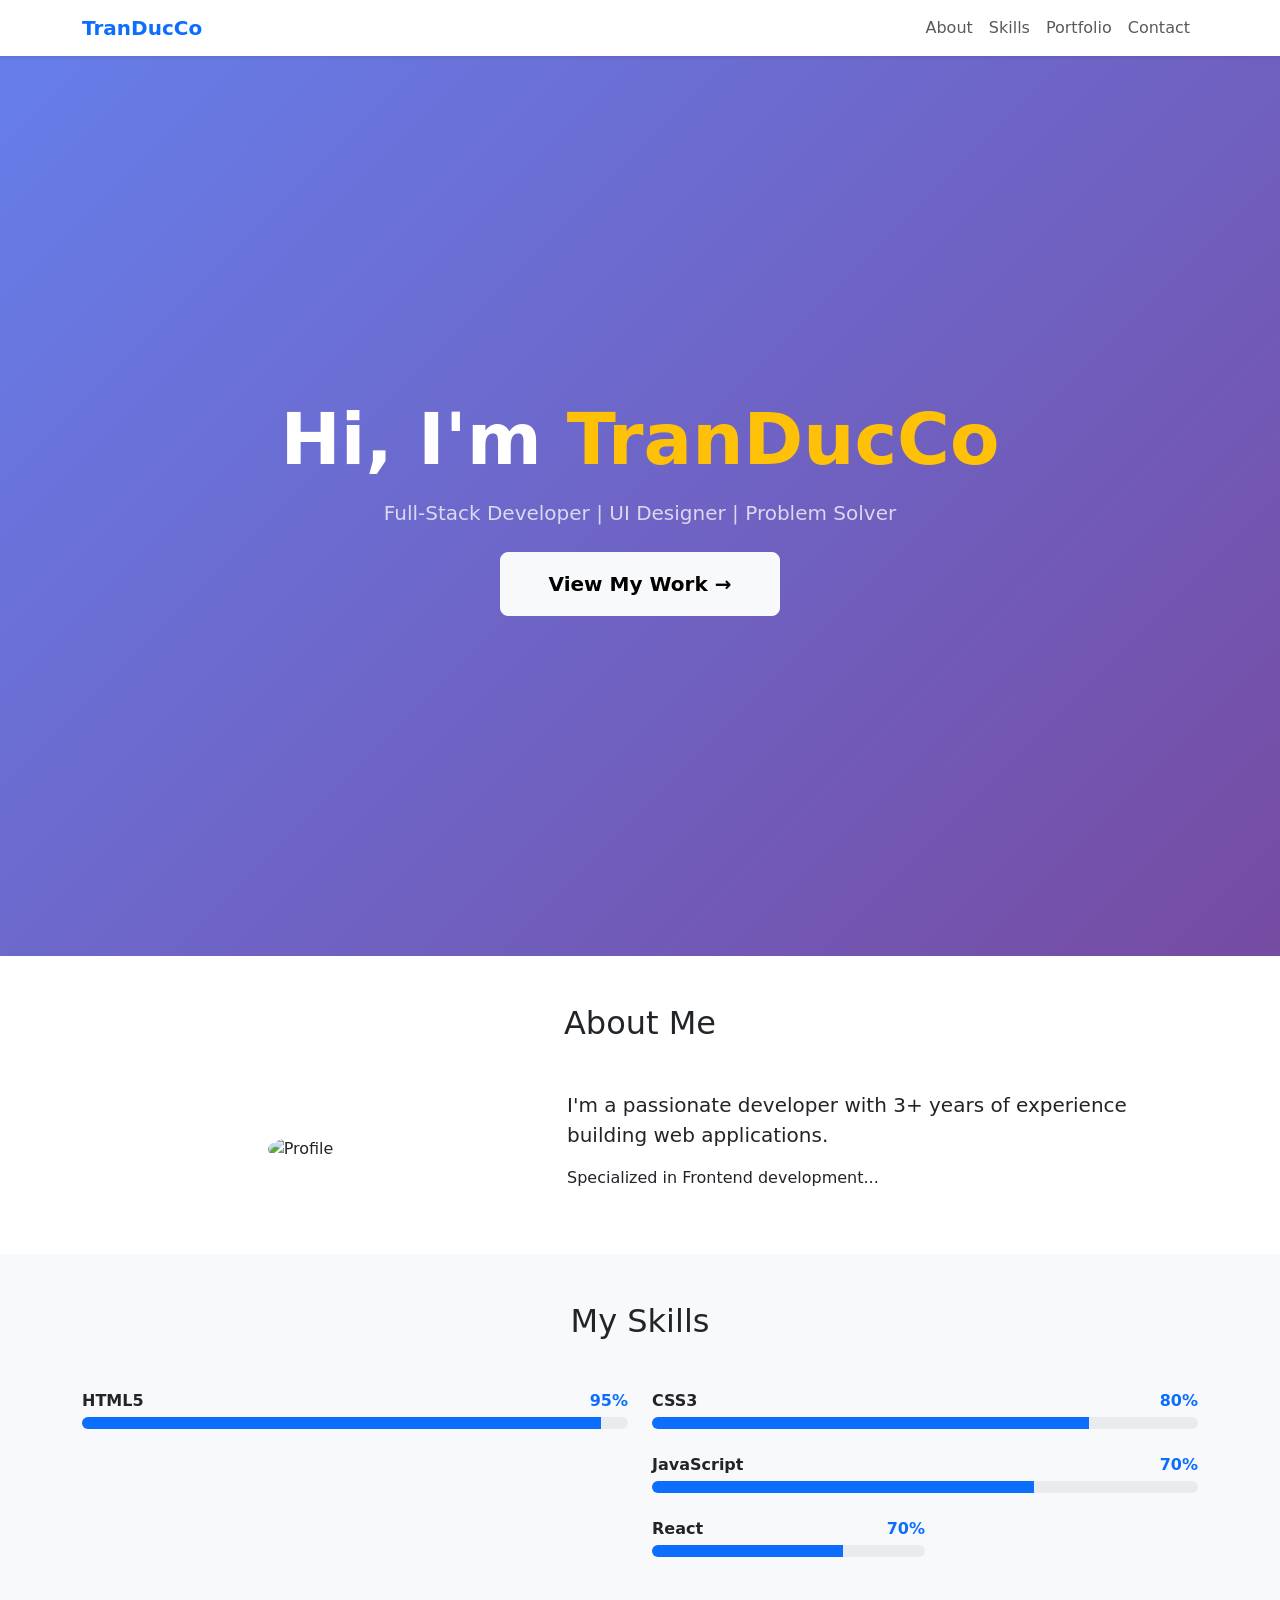
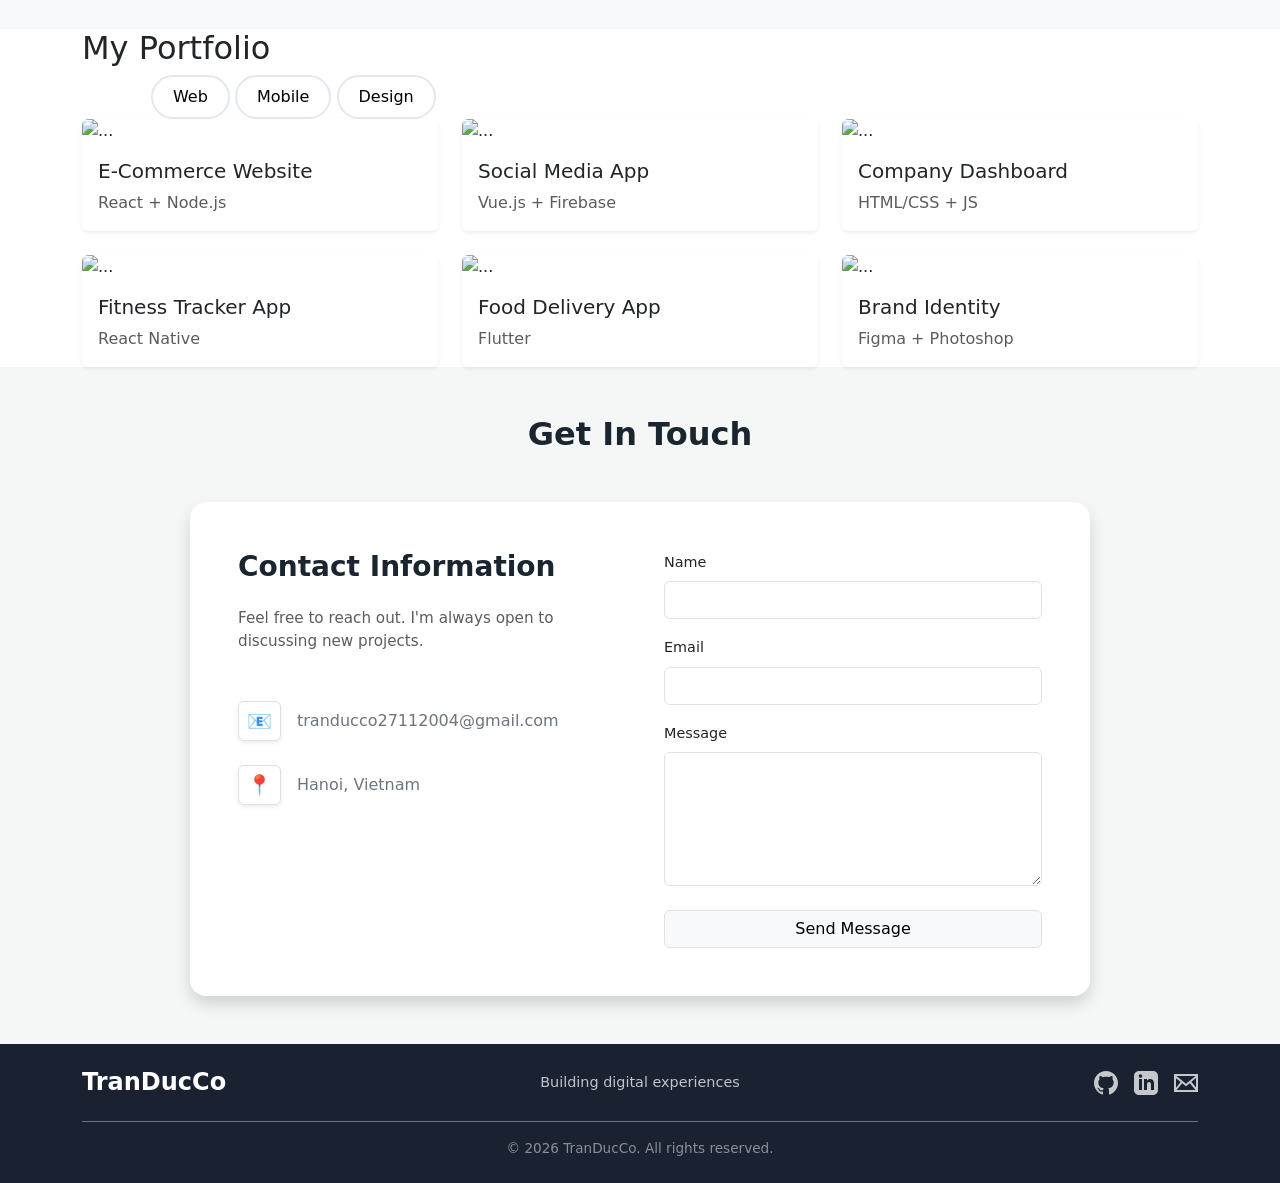
==== projects/portfolio_js/index.html @ dce64a25 "[DOM] Select all filter buttons and portfolio items" ====
<!DOCTYPE html>
<html lang="en">
<head>
    <meta charset="UTF-8">
    <meta name="viewport" content="width=device-width, initial-scale=1.0">
    <title>My Portfolio</title>
    <link rel="stylesheet" href="css/styles.css">
    <link rel="stylesheet" href="css/variables.css">
    <link rel="stylesheet" href="css/base.css">
    <link rel="stylesheet" href="css/header.css">
    <link rel="stylesheet" href="css/hero.css">
    <link rel="stylesheet" href="css/skills.css">
    <link rel="stylesheet" href="css/about.css"> 
    <link rel="stylesheet" href="css/portfolio.css"> 
    <link rel="stylesheet" href="css/contact.css">
    <link rel="stylesheet" href="css/footer.css">
    <link href="https://cdn.jsdelivr.net/npm/bootstrap@5.3.2/dist/css/bootstrap.min.css" rel="stylesheet">
    <link href="https://cdn.jsdelivr.net/npm/bootstrap-icons@1.11.0/font/bootstrap-icons.css" rel="stylesheet">
</head>
<body>

    <!-- Header Navigation -->
    <header>
    <nav class="navbar navbar-expand-lg navbar-light bg-white sticky-top shadow-sm">
        <div class="container">
            <a class="navbar-brand fw-bold text-primary" href="#">TranDucCo</a>
            <button class="navbar-toggler" type="button" 
                    data-bs-toggle="collapse" 
                    data-bs-target="#navbarNav"
                    aria-controls="navbarNav" 
                    aria-expanded="false" 
                    aria-label="Toggle navigation">
                <span class="navbar-toggler-icon"></span>
            </button>
            <div class="collapse navbar-collapse" id="navbarNav">
                <ul class="navbar-nav ms-auto">
                    <li class="nav-item"><a class="nav-link" href="#about">About</a></li>
                    <li class="nav-item"><a class="nav-link" href="#skills">Skills</a></li>
                    <li class="nav-item"><a class="nav-link" href="#portfolio">Portfolio</a></li>
                    <li class="nav-item"><a class="nav-link" href="#contact">Contact</a></li>
                </ul>
            </div>
        </div>
    </nav>
    </header>

    <!-- Hero Section -->
    <section class="min-vh-100 d-flex align-items-center justify-content-center text-center text-white"
            style="background: linear-gradient(135deg, #667eea 0%, #764ba2 100%);">
        <div class="container">
            <h1 class="display-2 fw-bold mb-3">
                Hi, I'm <span class="text-warning">TranDucCo</span>
            </h1>
            <p class="lead mb-4 opacity-75">Full-Stack Developer | UI Designer | Problem Solver</p>
            <a href="#portfolio" class="btn btn-light btn-lg px-5 py-3 fw-semibold">
                View My Work →
            </a>
        </div>
    </section>
    <!-- About Section -->
    <section id="about" class="py-5">
        <div class="container">
            <h2 class="text-center mb-5">About Me</h2>
            <div class="row align-items-center g-5">
                <div class="col-lg-5 text-center">
                    <img src="/session_1_html_css/projects/portfolio_site/img/avatar.jpg" class="rounded-circle img-fluid"  alt="Profile" style="max-width: 300px;">
                </div>
                <div class="col-lg-7">
                    <p class="lead">I'm a passionate developer with 3+ years of experience building web applications.</p>
                    <p>Specialized in Frontend development...</p>
                </div>
            </div>
        </div>
    </section>
    <!-- Skills Section -->
    <section id="skills" class="py-5 bg-light">
        <div class="container">
            <h2 class="text-center mb-5">My Skills</h2>
            <div class="row g-4">
                <div class="col-md-6">
                    <div class="mb-4">
                        <div class="d-flex justify-content-between mb-1">
                            <span class="fw-semibold">HTML5</span>
                            <span class="text-primary fw-semibold">95%</span>
                        </div>
                        <div class="progress" style="height: 12px;">
                            <div class="progress-bar bg-primary" style="width: 95%"></div>
                        </div>
                    </div>
                </div>
                <div class="col-md-6">
                        <div class="mb-4">
                            <div class="d-flex justify-content-between mb-1">
                                <span class="fw-semibold">CSS3</span>
                                <span class="text-primary fw-semibold">80%</span>
                            </div>
                            <div class="progress" style="height: 12px;">
                                <div class="progress-bar bg-primary" style="width: 80%"></div>
                            </div>
                        </div>
                <div class="col-md-6"></div>
                        <div class="mb-4">
                            <div class="d-flex justify-content-between mb-1">
                                <span class="fw-semibold">JavaScript</span>
                                <span class="text-primary fw-semibold">70%</span>
                            </div>
                            <div class="progress" style="height: 12px;">
                                <div class="progress-bar bg-primary" style="width: 70%"></div>
                            </div>
                        </div>
                <div class="col-md-6">
                        <div class="mb-4">
                            <div class="d-flex justify-content-between mb-1">
                                <span class="fw-semibold">React</span>
                                <span class="text-primary fw-semibold">70%</span>
                            </div>
                            <div class="progress" style="height: 12px;">
                                <div class="progress-bar bg-primary" style="width: 70%"></div>
                            </div>
                <!-- Thêm CSS, JS, React -->
            </div>
        </div>
    </section>

    <!-- Portfolio Section -->
    <!-- 5. Portfolio Section -->
    <section id="portfolio" class="portfolio-section">
        <div class="container">
            <h2 class="section-title">My Portfolio</h2>
            
            <!-- Filter Buttons -->
            <div class="portfolio-filters">
                <button class="filter-btn active">All</button>
                <button class="filter-btn">Web</button>
                <button class="filter-btn">Mobile</button>
                <button class="filter-btn">Design</button>
            </div>

            <!-- Portfolio Grid -->
                <div class="row g-4">
                        <div class="portfolio-item col-12 col-md-6 col-lg-4" data-category="web">
                            <div class="card h-100 shadow-sm border-0 overflow-hidden">
                                <img src="/session_1_html_css/projects/portfolio_site/img/bg1.jpg" class="card-img-top" alt="...">
                                <div class="card-body">
                                    <h5 class="card-title">E-Commerce Website</h5>
                                    <p class="card-text text-muted">React + Node.js</p>
                                </div>
                            </div>
                        </div>
                        <div class="portfolio-item col-12 col-md-6 col-lg-4" data-category="web">
                            <div class="card h-100 shadow-sm border-0 overflow-hidden">
                                <img src="/session_1_html_css/projects/portfolio_site/img/bg2.jpg" class="card-img-top" alt="...">
                                <div class="card-body">
                                    <h5 class="card-title">Social Media App</h5>
                                    <p class="card-text text-muted">Vue.js + Firebase</p>
                                </div>
                            </div>
                        </div>
                        <div class="portfolio-item col-12 col-md-6 col-lg-4" data-category="web">
                            <div class="card h-100 shadow-sm border-0 overflow-hidden">
                                <img src="/session_1_html_css/projects/portfolio_site/img/bg3.jpg" class="card-img-top" alt="...">
                                <div class="card-body">
                                    <h5 class="card-title">Company Dashboard</h5>
                                    <p class="card-text text-muted">HTML/CSS + JS</p>
                                </div>
                            </div>
                        </div>
                        <div class="portfolio-item col-12 col-md-6 col-lg-4" data-category="mobile">
                            <div class="card h-100 shadow-sm border-0 overflow-hidden">
                                <img src="/session_1_html_css/projects/portfolio_site/img/bg4.jpg" class="card-img-top" alt="...">
                                <div class="card-body">
                                    <h5 class="card-title">Fitness Tracker App</h5>
                                    <p class="card-text text-muted">React Native</p>
                                </div>
                            </div>
                        </div>
                        <div class="portfolio-item col-12 col-md-6 col-lg-4" data-category="design">
                            <div class="card h-100 shadow-sm border-0 overflow-hidden">
                                <img src="/session_1_html_css/projects/portfolio_site/img/bg5.jpg" class="card-img-top" alt="...">
                                <div class="card-body">
                                    <h5 class="card-title">Food Delivery App</h5>
                                    <p class="card-text text-muted">Flutter</p>
                                </div>
                            </div>
                        </div>
                        <div class="portfolio-item col-12 col-md-6 col-lg-4" data-category="web">
                            <div class="card h-100 shadow-sm border-0 overflow-hidden">
                                <img src="/session_1_html_css/projects/portfolio_site/img/bg6.jpg" class="card-img-top" alt="...">
                                <div class="card-body">
                                    <h5 class="card-title">Brand Identity</h5>
                                    <p class="card-text text-muted">Figma + Photoshop</p>
                                </div>
                            </div>
                        </div>
                    </div>
                </div>
                
            </div>
        </div>

    <!-- 6. Contact Section -->
    <!-- Contact Section -->
    <section id="contact" class="py-5" style="background-color: #f4f7f6;">
        <div class="container">
            <h2 class="text-center fw-bold mb-5" style="color: #1a2530;">Get In Touch</h2>
            
            <!-- Contact Card Wrapper -->
            <div class="bg-white rounded-4 shadow p-4 p-md-5 mx-auto" style="max-width: 900px;">
                <div class="row g-5">
                    
                    <!-- Contact Info -->
                    <div class="col-md-6">
                        <h3 class="fw-bold mb-4" style="color: #1a2530;">Contact Information</h3>
                        <p class="text-muted mb-5" style="font-size: 0.95rem;">
                            Feel free to reach out. I'm always open to discussing new projects.
                        </p>
                        
                        <div class="d-flex align-items-center mb-4">
                            <span class="fs-5 me-3 border rounded px-2 py-1 shadow-sm">📧</span>
                            <span class="text-secondary">tranducco27112004@gmail.com</span>
                        </div>
                        <div class="d-flex align-items-center">
                            <span class="fs-5 me-3 border rounded px-2 py-1 shadow-sm">📍</span>
                            <span class="text-secondary">Hanoi, Vietnam</span>
                        </div>
                    </div>

                    <!-- Contact Form -->
                    <div class="col-md-6">
                        <form>
                            <div class="mb-3">
                                <label for="name" class="form-label fw-medium" style="font-size: 0.9rem;">Name</label>
                                <input type="text" class="form-control" id="name" name="name" required>
                            </div>
                            <div class="mb-3">
                                <label for="email" class="form-label fw-medium" style="font-size: 0.9rem;">Email</label>
                                <input type="email" class="form-control" id="email" name="email" required>
                            </div>
                            <div class="mb-4">
                                <label for="message" class="form-label fw-medium" style="font-size: 0.9rem;">Message</label>
                                <textarea class="form-control" id="message" name="message" rows="5" required></textarea>
                            </div>
                            <button type="submit" class="btn fw-medium w-100" style="background-color: #f8f9fa; border: 1px solid #dee2e6; color: #000;">Send Message</button>
                        </form>
                    </div>
                    
                </div>
            </div>
        </div>
    </section>

    <!-- Footer Section -->
    <footer class="py-4" style="background-color: #1a2232;">
        <div class="container">
            <div class="row align-items-center">
                
                <!-- Footer Logo -->
                <div class="col-md-4 text-center text-md-start mb-3 mb-md-0">
                    <h4 class="text-white fw-bold mb-0">TranDucCo</h4>
                </div>
                
                <!-- Footer Tagline -->
                <div class="col-md-4 text-center mb-3 mb-md-0">
                    <p class="text-light opacity-75 mb-0" style="font-size: 0.9rem;">Building digital experiences</p>
                </div>
                
                <!-- Social Links -->
                <div class="col-md-4 d-flex justify-content-center justify-content-md-end gap-3">
                    <!-- GitHub -->
                    <a href="#" class="text-white opacity-75 text-decoration-none" aria-label="GitHub">
                        <svg width="24" height="24" viewBox="0 0 24 24" fill="currentColor">
                            <path d="M12 0c-6.626 0-12 5.373-12 12 0 5.302 3.438 9.8 8.207 11.387.599.111.793-.261.793-.577v-2.234c-3.338.726-4.033-1.416-4.033-1.416-.546-1.387-1.333-1.756-1.333-1.756-1.089-.745.083-.729.083-.729 1.205.084 1.839 1.237 1.839 1.237 1.07 1.834 2.807 1.304 3.492.997.107-.775.418-1.305.762-1.604-2.665-.305-5.467-1.334-5.467-5.931 0-1.311.469-2.381 1.236-3.221-.124-.303-.535-1.524.117-3.176 0 0 1.008-.322 3.301 1.23.957-.266 1.983-.399 3.003-.404 1.02.005 2.047.138 3.006.404 2.291-1.552 3.297-1.23 3.297-1.23.653 1.653.242 2.874.118 3.176.77.84 1.235 1.911 1.235 3.221 0 4.609-2.807 5.624-5.479 5.921.43.372.823 1.102.823 2.222v3.293c0 .319.192.694.801.576 4.765-1.589 8.199-6.086 8.199-11.386 0-6.627-5.373-12-12-12z"/>
                        </svg>
                    </a>
                    <!-- LinkedIn -->
                    <a href="#" class="text-white opacity-75 text-decoration-none" aria-label="LinkedIn">
                        <svg width="24" height="24" viewBox="0 0 24 24" fill="currentColor">
                            <path d="M19 0h-14c-2.761 0-5 2.239-5 5v14c0 2.761 2.239 5 5 5h14c2.762 0 5-2.239 5-5v-14c0-2.761-2.238-5-5-5zm-11 19h-3v-11h3v11zm-1.5-12.268c-.966 0-1.75-.79-1.75-1.764s.784-1.764 1.75-1.764 1.75.79 1.75 1.764-.783 1.764-1.75 1.764zm13.5 12.268h-3v-5.604c0-3.368-4-3.113-4 0v5.604h-3v-11h3v1.765c1.396-2.586 7-2.777 7 2.476v6.759z"/>
                        </svg>
                    </a>
                    <!-- Email -->
                    <a href="#" class="text-white opacity-75 text-decoration-none" aria-label="Email">
                        <svg width="24" height="24" viewBox="0 0 24 24" fill="currentColor">
                            <path d="M0 3v18h24v-18h-24zm6.623 7.929l-4.623 5.712v-9.458l4.623 3.746zm-4.141-5.929h19.035l-9.517 7.713-9.518-7.713zm5.694 7.188l3.824 3.099 3.83-3.104 5.612 6.817h-18.89l5.624-6.812zm9.201-1.451l4.623-3.747v9.473l-4.623-5.726z"/>
                        </svg>
                    </a>
                </div>
            </div>
            
            <!-- Copyright -->
            <div class="mt-4 pt-3 border-top border-secondary text-center">
                <p class="text-light opacity-50 mb-0" style="font-size: 0.85rem;">&copy; 2026 TranDucCo. All rights reserved.</p>
            </div>
        </div>
    </footer>
    <script src="js/main.js"></script>
    <script src="https://cdn.jsdelivr.net/npm/bootstrap@5.3.2/dist/js/bootstrap.bundle.min.js"></script>
</body>
</html>
---- projects/portfolio_js/css/styles.css ----
.filter-btn {
    padding: 8px 20px;
    border: 2px solid #e2e8f0;
    background: white;
    border-radius: 25px;
    cursor: pointer;
    font-weight: 500;
    transition: all 0.3s ease;
}

.filter-btn:hover {
    border-color: var(--color-primary);
    color: var(--color-primary);
}

.filter-btn.active {
    background: var(--color-primary);
    border-color: var(--color-primary);
    color: white;
}
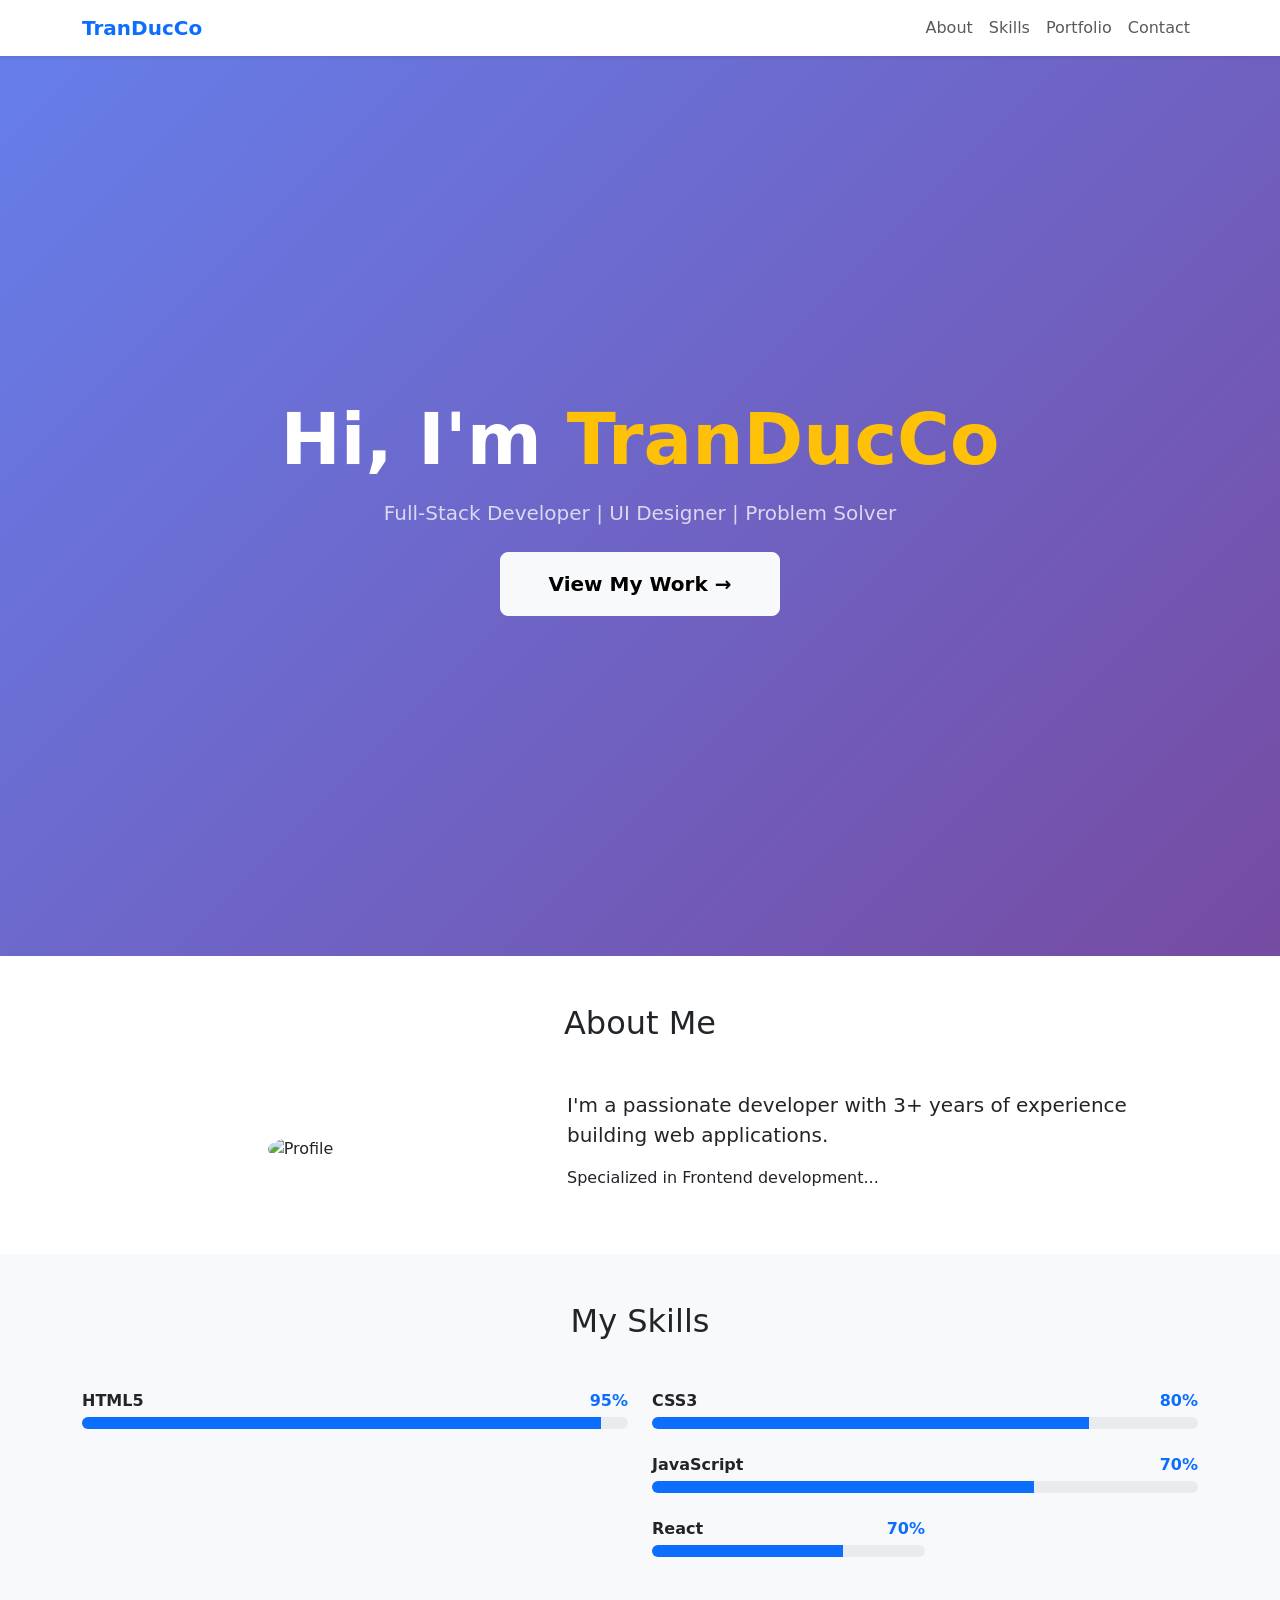
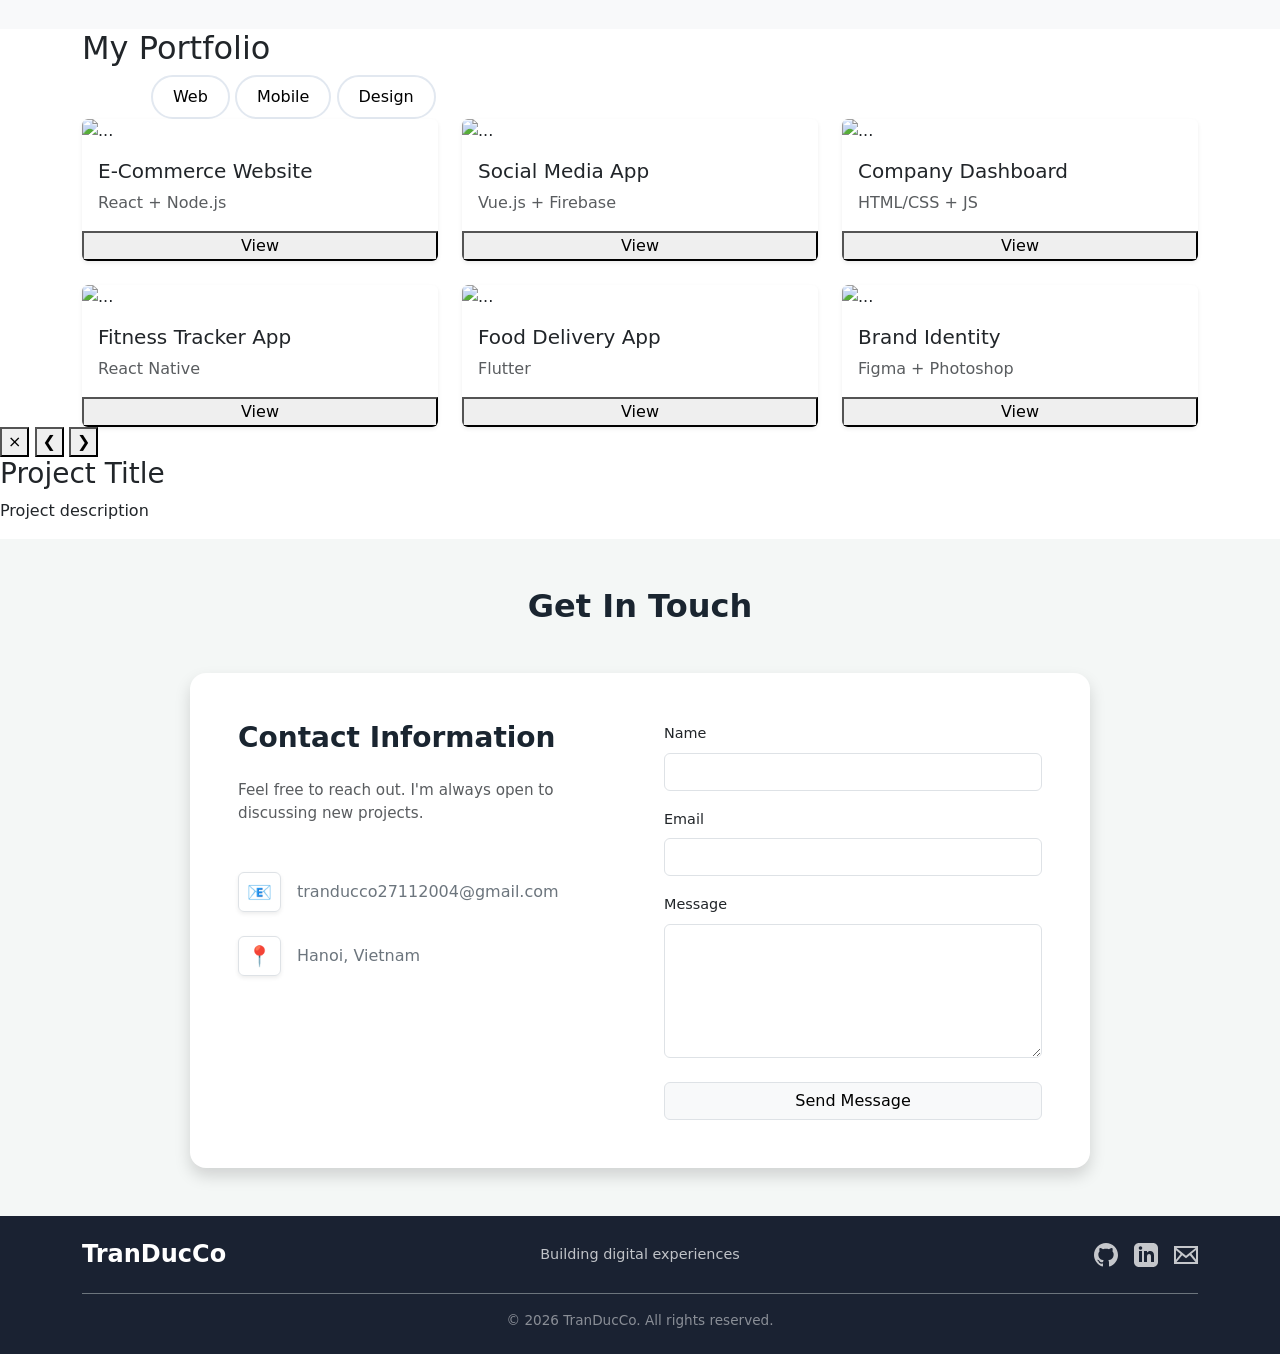
==== commit e05a79f0: "[DOM] Create lightbox overlay element dynamically" ====
--- a/projects/portfolio_js/index.html
+++ b/projects/portfolio_js/index.html
@@ -130,10 +130,10 @@
             
             <!-- Filter Buttons -->
             <div class="portfolio-filters">
-                <button class="filter-btn active">All</button>
-                <button class="filter-btn">Web</button>
-                <button class="filter-btn">Mobile</button>
-                <button class="filter-btn">Design</button>
+                <button class="filter-btn active" data-filter="all">All</button>
+                <button class="filter-btn" data-filter="web">Web</button>
+                <button class="filter-btn" data-filter="mobile">Mobile</button>
+                <button class="filter-btn" data-filter="design">Design</button>
             </div>
 
             <!-- Portfolio Grid -->
@@ -145,6 +145,7 @@
                                     <h5 class="card-title">E-Commerce Website</h5>
                                     <p class="card-text text-muted">React + Node.js</p>
                                 </div>
+                                <button class="lightbox-trigger" data-index="0">View</button>
                             </div>
                         </div>
                         <div class="portfolio-item col-12 col-md-6 col-lg-4" data-category="web">
@@ -154,6 +155,7 @@
                                     <h5 class="card-title">Social Media App</h5>
                                     <p class="card-text text-muted">Vue.js + Firebase</p>
                                 </div>
+                                <button class="lightbox-trigger" data-index="1">View</button>
                             </div>
                         </div>
                         <div class="portfolio-item col-12 col-md-6 col-lg-4" data-category="web">
@@ -163,6 +165,7 @@
                                     <h5 class="card-title">Company Dashboard</h5>
                                     <p class="card-text text-muted">HTML/CSS + JS</p>
                                 </div>
+                                <button class="lightbox-trigger" data-index="2">View</button>
                             </div>
                         </div>
                         <div class="portfolio-item col-12 col-md-6 col-lg-4" data-category="mobile">
@@ -172,6 +175,7 @@
                                     <h5 class="card-title">Fitness Tracker App</h5>
                                     <p class="card-text text-muted">React Native</p>
                                 </div>
+                                <button class="lightbox-trigger" data-index="3">View</button>
                             </div>
                         </div>
                         <div class="portfolio-item col-12 col-md-6 col-lg-4" data-category="design">
@@ -181,6 +185,7 @@
                                     <h5 class="card-title">Food Delivery App</h5>
                                     <p class="card-text text-muted">Flutter</p>
                                 </div>
+                                <button class="lightbox-trigger" data-index="4">View</button>
                             </div>
                         </div>
                         <div class="portfolio-item col-12 col-md-6 col-lg-4" data-category="web">
@@ -190,6 +195,7 @@
                                     <h5 class="card-title">Brand Identity</h5>
                                     <p class="card-text text-muted">Figma + Photoshop</p>
                                 </div>
+                                <button class="lightbox-trigger" data-index="5">View</button>
                             </div>
                         </div>
                     </div>
@@ -197,7 +203,17 @@
                 
             </div>
         </div>
-
+        <!-- Lightbox -->
+        <div id="lightbox" class="lightbox-overlay">
+            <button class="lightbox-close">&times;</button>
+            <button class="lightbox-prev">&#10094;</button>
+            <button class="lightbox-next">&#10095;</button>
+            <img id="lightbox-img" class="lightbox-image" src="" alt="">
+            <div class="lightbox-caption">
+                <h3 id="lightbox-title">Project Title</h3>
+                <p id="lightbox-desc">Project description</p>
+            </div>
+        </div>
     <!-- 6. Contact Section -->
     <!-- Contact Section -->
     <section id="contact" class="py-5" style="background-color: #f4f7f6;">
@@ -293,6 +309,7 @@
             </div>
         </div>
     </footer>
+    <script src="js/portfolio-filter.js"></script>
     <script src="js/main.js"></script>
     <script src="https://cdn.jsdelivr.net/npm/bootstrap@5.3.2/dist/js/bootstrap.bundle.min.js"></script>
 </body>
--- a/projects/portfolio_js/css/styles.css
+++ b/projects/portfolio_js/css/styles.css
@@ -17,4 +17,21 @@
     background: var(--color-primary);
     border-color: var(--color-primary);
     color: white;
+}
+
+/* ===== Filter Animation ===== */
+.portfolio-item {
+    transition: opacity 0.4s ease, transform 0.4s ease;
+}
+/* animation thêm  */
+.portfolio-item.show {
+    opacity: 1;
+    transform: scale(1);
+    display: block;    
+}
+.portfolio-item.hide {
+    opacity: 0;
+    transform: scale(0.8);
+    position: absolute;
+    pointer-events: none;
 }
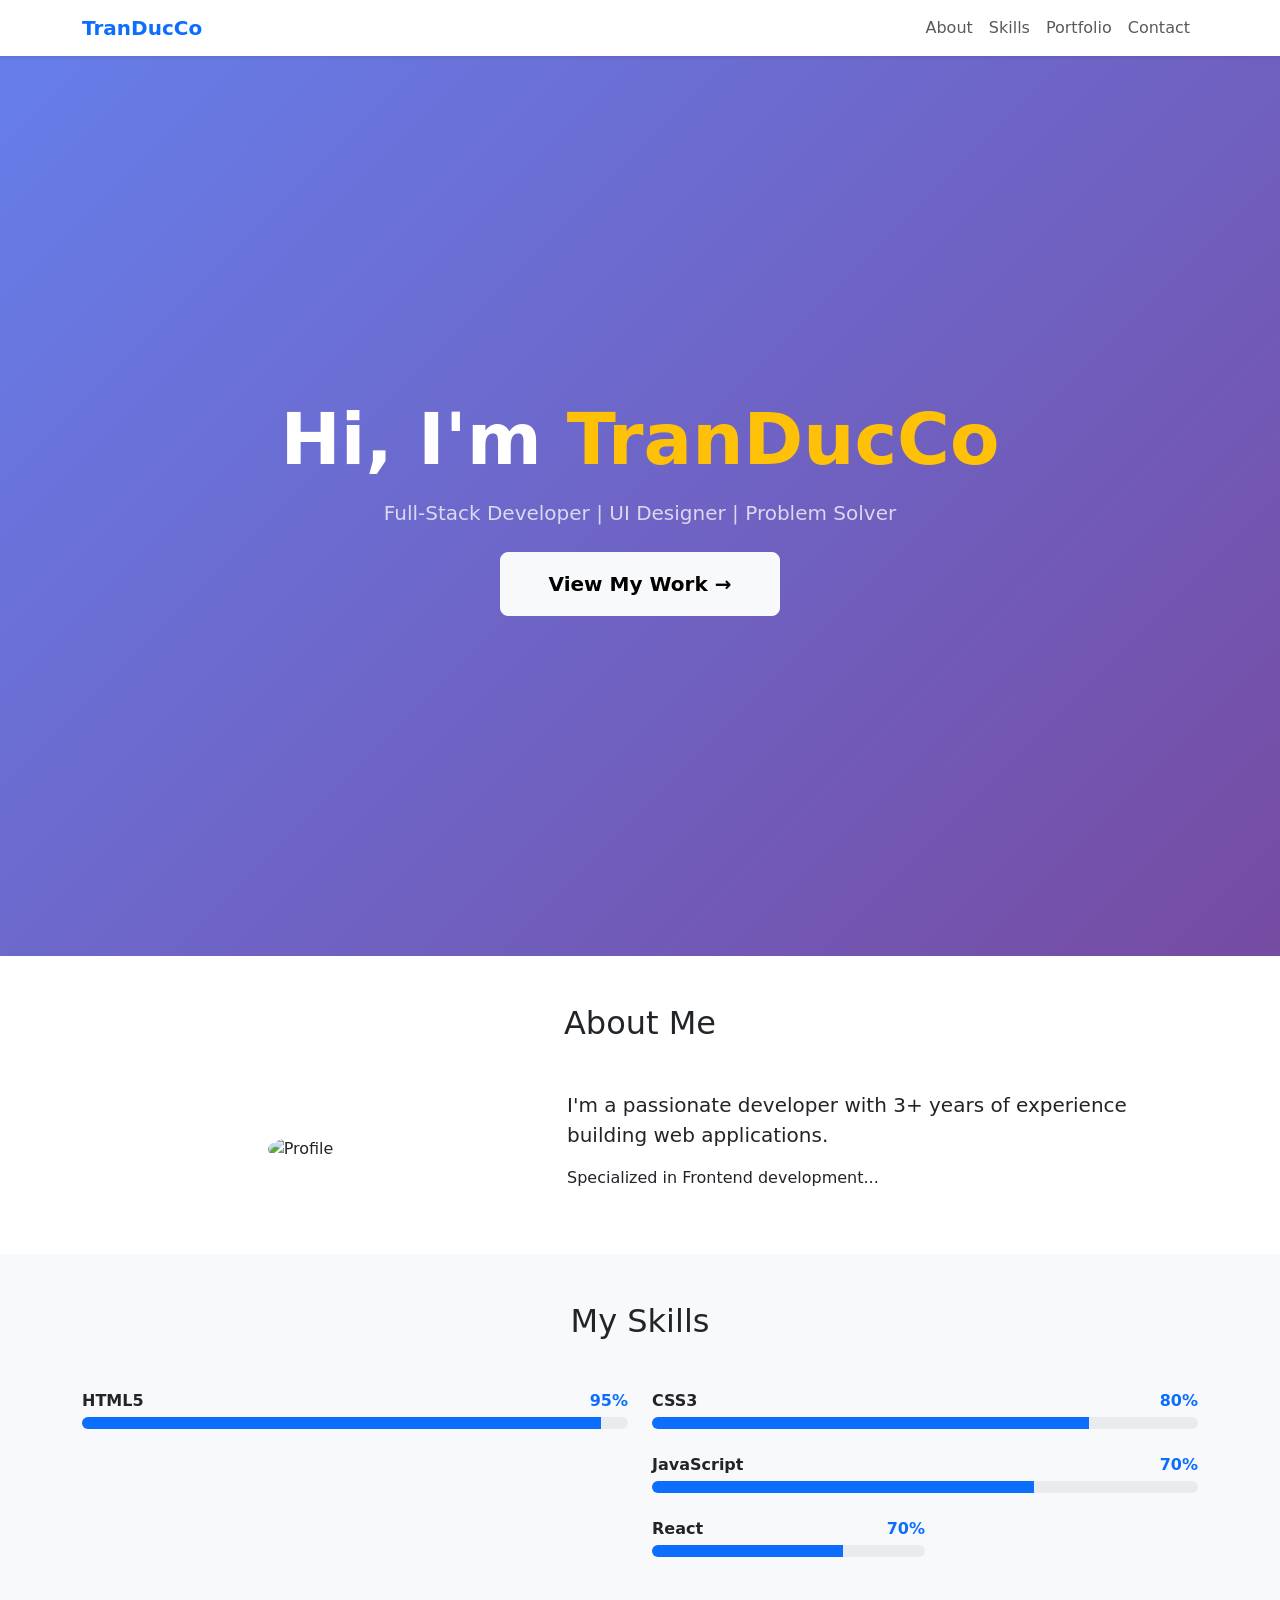
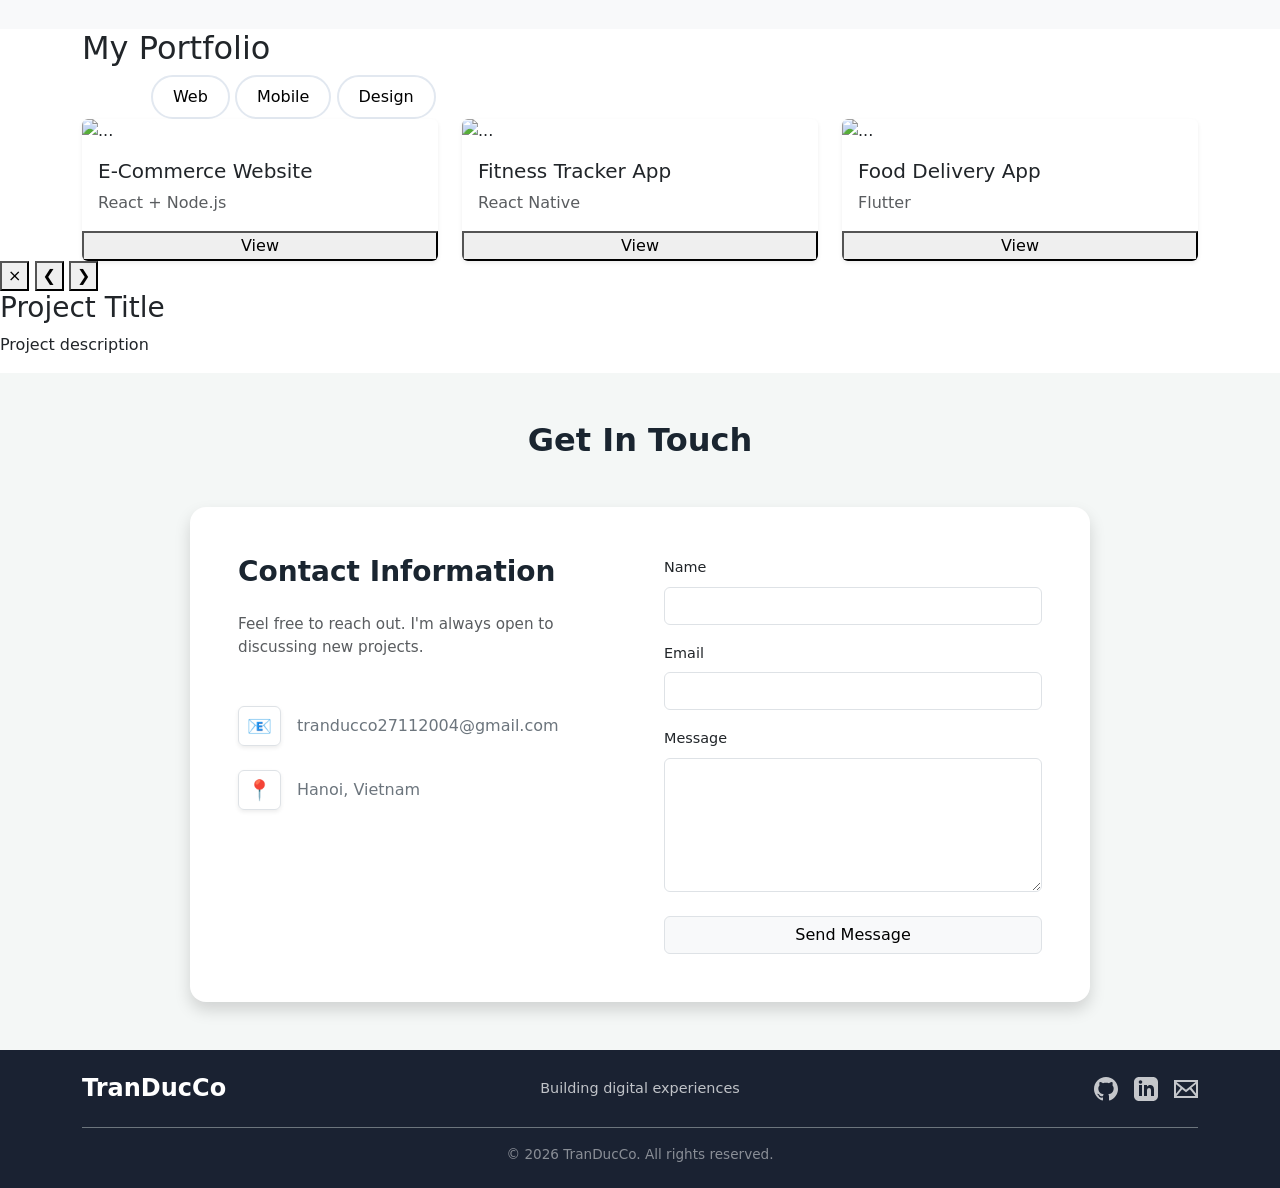
==== commit 4f83d983: "[EVENT] Add click delegation for images" ====
--- a/projects/portfolio_js/index.html
+++ b/projects/portfolio_js/index.html
@@ -140,7 +140,7 @@
                 <div class="row g-4">
                         <div class="portfolio-item col-12 col-md-6 col-lg-4" data-category="web">
                             <div class="card h-100 shadow-sm border-0 overflow-hidden">
-                                <img src="/session_1_html_css/projects/portfolio_site/img/bg1.jpg" class="card-img-top" alt="...">
+                                <img src="/session_1_html_css/projects/portfolio_site/img/bg1.jpg" class="card-img-top" alt="..." data-full="/session_1_html_css/projects/portfolio_site/img/project1full.jpg">
                                 <div class="card-body">
                                     <h5 class="card-title">E-Commerce Website</h5>
                                     <p class="card-text text-muted">React + Node.js</p>
@@ -148,29 +148,10 @@
                                 <button class="lightbox-trigger" data-index="0">View</button>
                             </div>
                         </div>
-                        <div class="portfolio-item col-12 col-md-6 col-lg-4" data-category="web">
-                            <div class="card h-100 shadow-sm border-0 overflow-hidden">
-                                <img src="/session_1_html_css/projects/portfolio_site/img/bg2.jpg" class="card-img-top" alt="...">
-                                <div class="card-body">
-                                    <h5 class="card-title">Social Media App</h5>
-                                    <p class="card-text text-muted">Vue.js + Firebase</p>
-                                </div>
-                                <button class="lightbox-trigger" data-index="1">View</button>
-                            </div>
-                        </div>
-                        <div class="portfolio-item col-12 col-md-6 col-lg-4" data-category="web">
-                            <div class="card h-100 shadow-sm border-0 overflow-hidden">
-                                <img src="/session_1_html_css/projects/portfolio_site/img/bg3.jpg" class="card-img-top" alt="...">
-                                <div class="card-body">
-                                    <h5 class="card-title">Company Dashboard</h5>
-                                    <p class="card-text text-muted">HTML/CSS + JS</p>
-                                </div>
-                                <button class="lightbox-trigger" data-index="2">View</button>
-                            </div>
-                        </div>
+                        
                         <div class="portfolio-item col-12 col-md-6 col-lg-4" data-category="mobile">
                             <div class="card h-100 shadow-sm border-0 overflow-hidden">
-                                <img src="/session_1_html_css/projects/portfolio_site/img/bg4.jpg" class="card-img-top" alt="...">
+                                <img src="/session_1_html_css/projects/portfolio_site/img/bg4.jpg" class="card-img-top" alt="..." data-full="/session_1_html_css/projects/portfolio_site/img/project2full.jpg">
                                 <div class="card-body">
                                     <h5 class="card-title">Fitness Tracker App</h5>
                                     <p class="card-text text-muted">React Native</p>
@@ -180,7 +161,7 @@
                         </div>
                         <div class="portfolio-item col-12 col-md-6 col-lg-4" data-category="design">
                             <div class="card h-100 shadow-sm border-0 overflow-hidden">
-                                <img src="/session_1_html_css/projects/portfolio_site/img/bg5.jpg" class="card-img-top" alt="...">
+                                <img src="/session_1_html_css/projects/portfolio_site/img/bg5.jpg" class="card-img-top" alt="..." data-full="/session_1_html_css/projects/portfolio_site/img/project3full.jpg">
                                 <div class="card-body">
                                     <h5 class="card-title">Food Delivery App</h5>
                                     <p class="card-text text-muted">Flutter</p>
@@ -188,16 +169,7 @@
                                 <button class="lightbox-trigger" data-index="4">View</button>
                             </div>
                         </div>
-                        <div class="portfolio-item col-12 col-md-6 col-lg-4" data-category="web">
-                            <div class="card h-100 shadow-sm border-0 overflow-hidden">
-                                <img src="/session_1_html_css/projects/portfolio_site/img/bg6.jpg" class="card-img-top" alt="...">
-                                <div class="card-body">
-                                    <h5 class="card-title">Brand Identity</h5>
-                                    <p class="card-text text-muted">Figma + Photoshop</p>
-                                </div>
-                                <button class="lightbox-trigger" data-index="5">View</button>
-                            </div>
-                        </div>
+                        
                     </div>
                 </div>
                 
@@ -309,6 +281,7 @@
             </div>
         </div>
     </footer>
+    <script src="js/lightbox.js"></script>
     <script src="js/portfolio-filter.js"></script>
     <script src="js/main.js"></script>
     <script src="https://cdn.jsdelivr.net/npm/bootstrap@5.3.2/dist/js/bootstrap.bundle.min.js"></script>
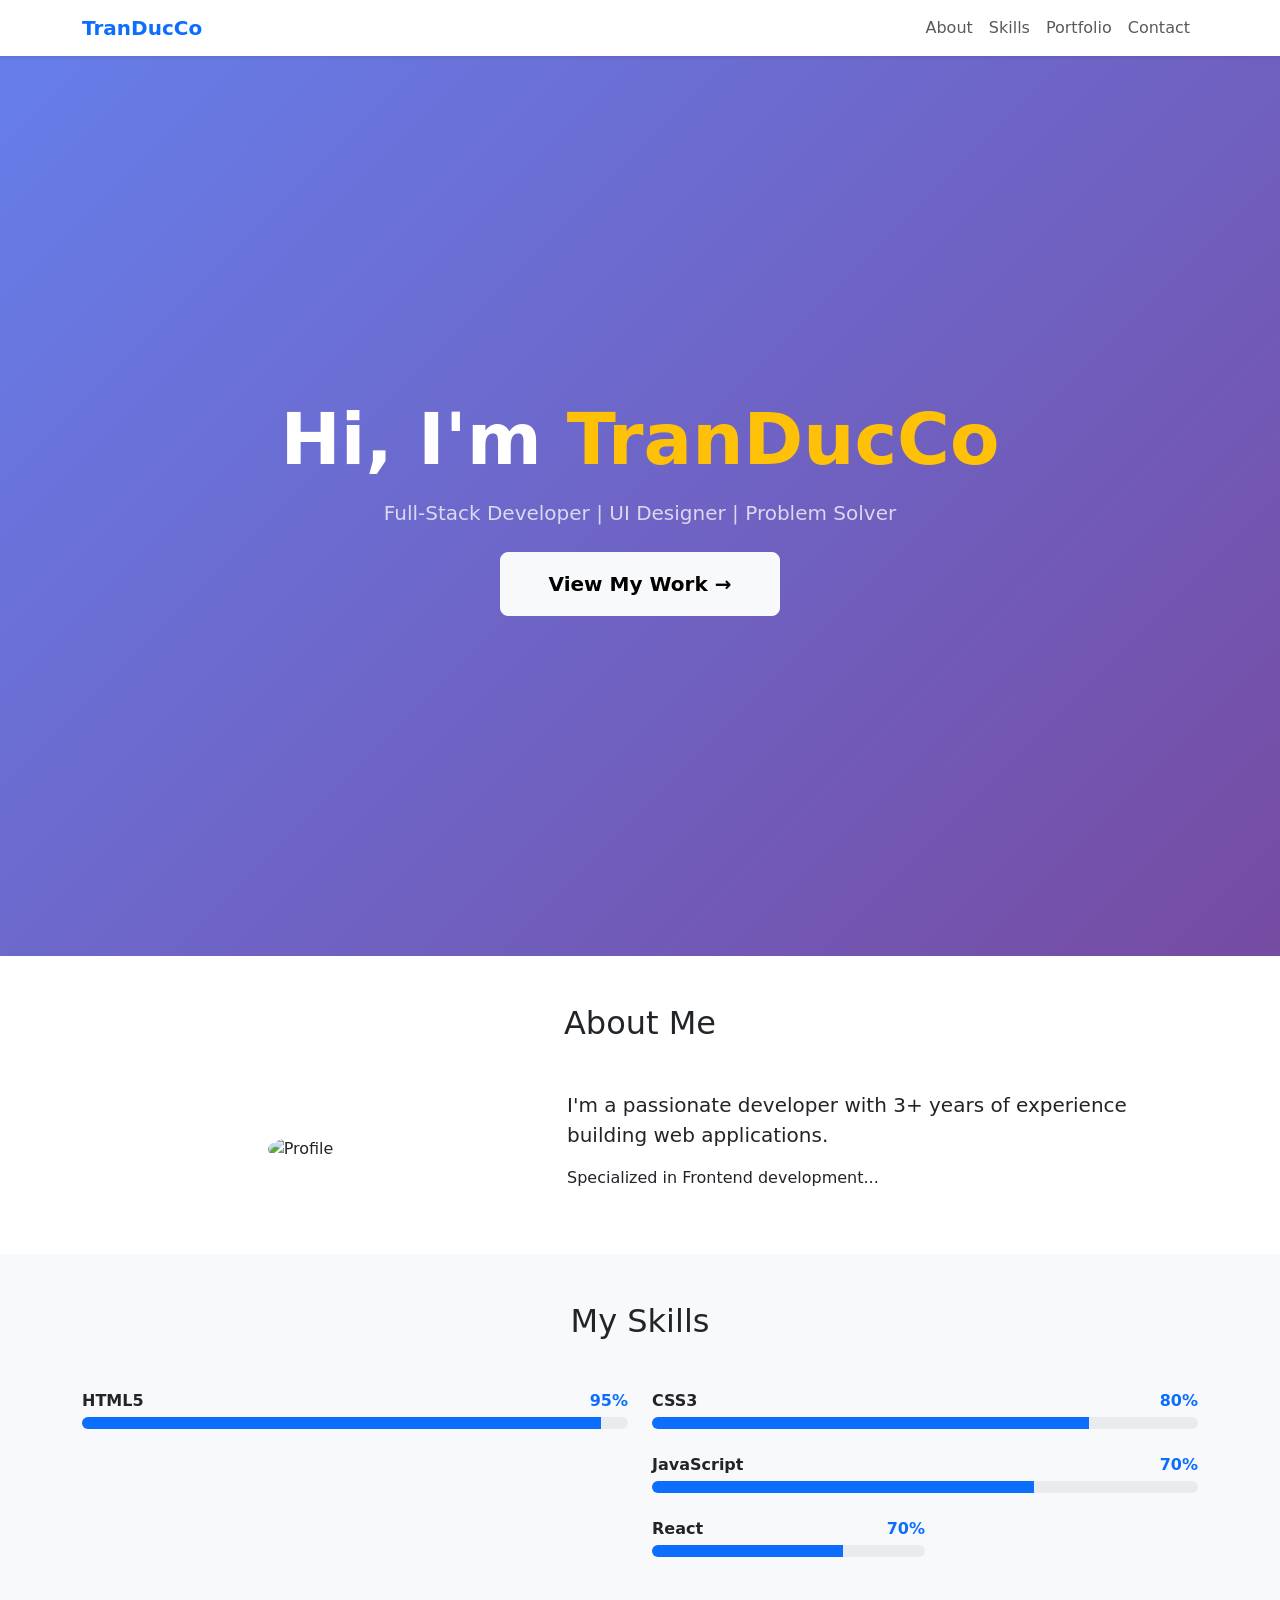
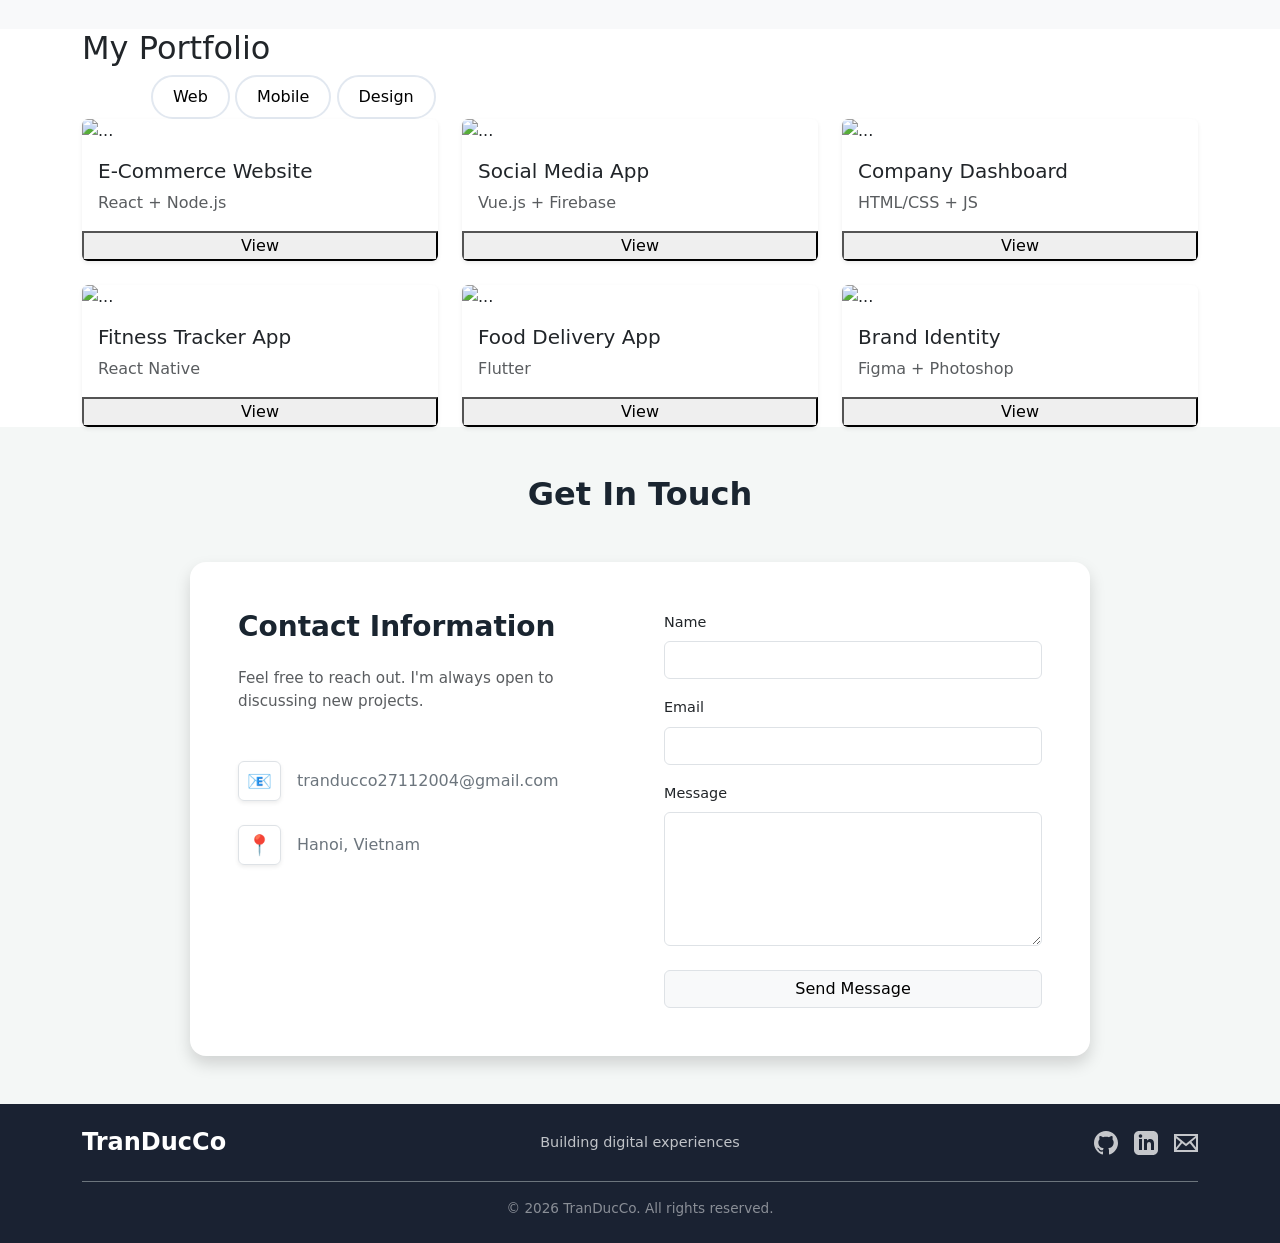
==== commit 98f8e375: "[FEATURE] Implement prev/next navigation" ====
--- a/projects/portfolio_js/index.html
+++ b/projects/portfolio_js/index.html
@@ -6,14 +6,14 @@
     <title>My Portfolio</title>
     <link rel="stylesheet" href="css/styles.css">
     <link rel="stylesheet" href="css/variables.css">
-    <link rel="stylesheet" href="css/base.css">
+    <!-- <link rel="stylesheet" href="css/base.css">
     <link rel="stylesheet" href="css/header.css">
     <link rel="stylesheet" href="css/hero.css">
     <link rel="stylesheet" href="css/skills.css">
     <link rel="stylesheet" href="css/about.css"> 
     <link rel="stylesheet" href="css/portfolio.css"> 
     <link rel="stylesheet" href="css/contact.css">
-    <link rel="stylesheet" href="css/footer.css">
+    <link rel="stylesheet" href="css/footer.css"> -->
     <link href="https://cdn.jsdelivr.net/npm/bootstrap@5.3.2/dist/css/bootstrap.min.css" rel="stylesheet">
     <link href="https://cdn.jsdelivr.net/npm/bootstrap-icons@1.11.0/font/bootstrap-icons.css" rel="stylesheet">
 </head>
@@ -140,7 +140,7 @@
                 <div class="row g-4">
                         <div class="portfolio-item col-12 col-md-6 col-lg-4" data-category="web">
                             <div class="card h-100 shadow-sm border-0 overflow-hidden">
-                                <img src="/session_1_html_css/projects/portfolio_site/img/bg1.jpg" class="card-img-top" alt="..." data-full="/session_1_html_css/projects/portfolio_site/img/project1full.jpg">
+                                <img src="/session_1_html_css/projects/portfolio_site/img/bg1.jpg" class="card-img-top" alt="..." data-full="/session_1_html_css/projects/portfolio_site/img/bg1.jpg" >
                                 <div class="card-body">
                                     <h5 class="card-title">E-Commerce Website</h5>
                                     <p class="card-text text-muted">React + Node.js</p>
@@ -148,10 +148,29 @@
                                 <button class="lightbox-trigger" data-index="0">View</button>
                             </div>
                         </div>
-                        
+                        <div class="portfolio-item col-12 col-md-6 col-lg-4" data-category="web">
+                            <div class="card h-100 shadow-sm border-0 overflow-hidden">
+                                <img src="/session_1_html_css/projects/portfolio_site/img/bg2.jpg" class="card-img-top" alt="..." data-full="/session_1_html_css/projects/portfolio_site/img/bg2.jpg">
+                                <div class="card-body">
+                                    <h5 class="card-title">Social Media App</h5>
+                                    <p class="card-text text-muted">Vue.js + Firebase</p>
+                                </div>
+                                <button class="lightbox-trigger" data-index="1">View</button>
+                            </div>
+                        </div>
+                        <div class="portfolio-item col-12 col-md-6 col-lg-4" data-category="web">
+                            <div class="card h-100 shadow-sm border-0 overflow-hidden">
+                                <img src="/session_1_html_css/projects/portfolio_site/img/bg3.jpg" class="card-img-top" alt="..." data-full="/session_1_html_css/projects/portfolio_site/img/bg3.jpg">
+                                <div class="card-body">
+                                    <h5 class="card-title">Company Dashboard</h5>
+                                    <p class="card-text text-muted">HTML/CSS + JS</p>
+                                </div>
+                                <button class="lightbox-trigger" data-index="2">View</button>
+                            </div>
+                        </div>
                         <div class="portfolio-item col-12 col-md-6 col-lg-4" data-category="mobile">
                             <div class="card h-100 shadow-sm border-0 overflow-hidden">
-                                <img src="/session_1_html_css/projects/portfolio_site/img/bg4.jpg" class="card-img-top" alt="..." data-full="/session_1_html_css/projects/portfolio_site/img/project2full.jpg">
+                                <img src="/session_1_html_css/projects/portfolio_site/img/bg4.jpg" class="card-img-top" alt="..." data-full="/session_1_html_css/projects/portfolio_site/img/bg4.jpg">
                                 <div class="card-body">
                                     <h5 class="card-title">Fitness Tracker App</h5>
                                     <p class="card-text text-muted">React Native</p>
@@ -161,7 +180,7 @@
                         </div>
                         <div class="portfolio-item col-12 col-md-6 col-lg-4" data-category="design">
                             <div class="card h-100 shadow-sm border-0 overflow-hidden">
-                                <img src="/session_1_html_css/projects/portfolio_site/img/bg5.jpg" class="card-img-top" alt="..." data-full="/session_1_html_css/projects/portfolio_site/img/project3full.jpg">
+                                <img src="/session_1_html_css/projects/portfolio_site/img/bg5.jpg" class="card-img-top" alt="..." data-full="/session_1_html_css/projects/portfolio_site/img/bg5.jpg">
                                 <div class="card-body">
                                     <h5 class="card-title">Food Delivery App</h5>
                                     <p class="card-text text-muted">Flutter</p>
@@ -169,23 +188,31 @@
                                 <button class="lightbox-trigger" data-index="4">View</button>
                             </div>
                         </div>
-                        
+                        <div class="portfolio-item col-12 col-md-6 col-lg-4" data-category="web">
+                            <div class="card h-100 shadow-sm border-0 overflow-hidden">
+                                <img src="/session_1_html_css/projects/portfolio_site/img/bg6.jpg" class="card-img-top" alt="..." data-full="/session_1_html_css/projects/portfolio_site/img/bg6.jpg">
+                                <div class="card-body">
+                                    <h5 class="card-title">Brand Identity</h5>
+                                    <p class="card-text text-muted">Figma + Photoshop</p>
+                                </div>
+                                <button class="lightbox-trigger" data-index="5">View</button>
+                            </div>
+                        </div>
                     </div>
                 </div>
                 
             </div>
         </div>
-        <!-- Lightbox -->
-        <div id="lightbox" class="lightbox-overlay">
-            <button class="lightbox-close">&times;</button>
-            <button class="lightbox-prev">&#10094;</button>
-            <button class="lightbox-next">&#10095;</button>
-            <img id="lightbox-img" class="lightbox-image" src="" alt="">
-            <div class="lightbox-caption">
-                <h3 id="lightbox-title">Project Title</h3>
-                <p id="lightbox-desc">Project description</p>
-            </div>
-        </div>
+    <div id="lightbox" class="lightbox-overlay">
+        <button class="lightbox-close">&times;</button>
+        <button class="lightbox-prev">&#10094;</button>
+        <button class="lightbox-next">&#10095;</button>
+        <img id="lightbox-img" class="lightbox-image" src="" alt="">
+        <div class="lightbox-caption">
+            <h3 id="lightbox-title">Project Title</h3>
+            <p id="lightbox-desc">Project description</p>
+        </div>
+    </div>
     <!-- 6. Contact Section -->
     <!-- Contact Section -->
     <section id="contact" class="py-5" style="background-color: #f4f7f6;">
@@ -281,9 +308,9 @@
             </div>
         </div>
     </footer>
-    <script src="js/lightbox.js"></script>
     <script src="js/portfolio-filter.js"></script>
     <script src="js/main.js"></script>
+    <script src="js/lightbox.js"></script>
     <script src="https://cdn.jsdelivr.net/npm/bootstrap@5.3.2/dist/js/bootstrap.bundle.min.js"></script>
 </body>
 </html>
--- a/projects/portfolio_js/css/styles.css
+++ b/projects/portfolio_js/css/styles.css
@@ -34,4 +34,52 @@
     transform: scale(0.8);
     position: absolute;
     pointer-events: none;
+}
+
+/* Trạng thái mặc định: Ẩn lightbox đi */
+.lightbox-overlay {
+    position: fixed;
+    inset: 0;
+    background: rgba(0, 0, 0, 0.95);
+    display: flex;
+    justify-content: center;
+    align-items: center;
+    opacity: 0;
+    visibility: hidden;
+    transition: all 0.3s ease;
+    z-index: 2000;
+}
+
+/* Trạng thái khi được JS thêm class 'active': Hiện lightbox lên */
+.lightbox-overlay.active {
+    opacity: 1;
+    visibility: visible;
+}
+
+/* Style cho các thành phần bên trong */
+.lightbox-image {
+    max-width: 90%;
+    max-height: 80vh;
+    object-fit: contain;
+}
+
+.lightbox-close, .lightbox-prev, .lightbox-next {
+    position: absolute;
+    background: none;
+    border: none;
+    color: white;
+    font-size: 2rem;
+    cursor: pointer;
+    padding: 1rem;
+}
+
+.lightbox-close { top: 20px; right: 20px; }
+.lightbox-prev { left: 20px; top: 50%; transform: translateY(-50%); }
+.lightbox-next { right: 20px; top: 50%; transform: translateY(-50%); }
+
+.lightbox-caption {
+    position: absolute;
+    bottom: 20px;
+    color: white;
+    text-align: center;
 }
